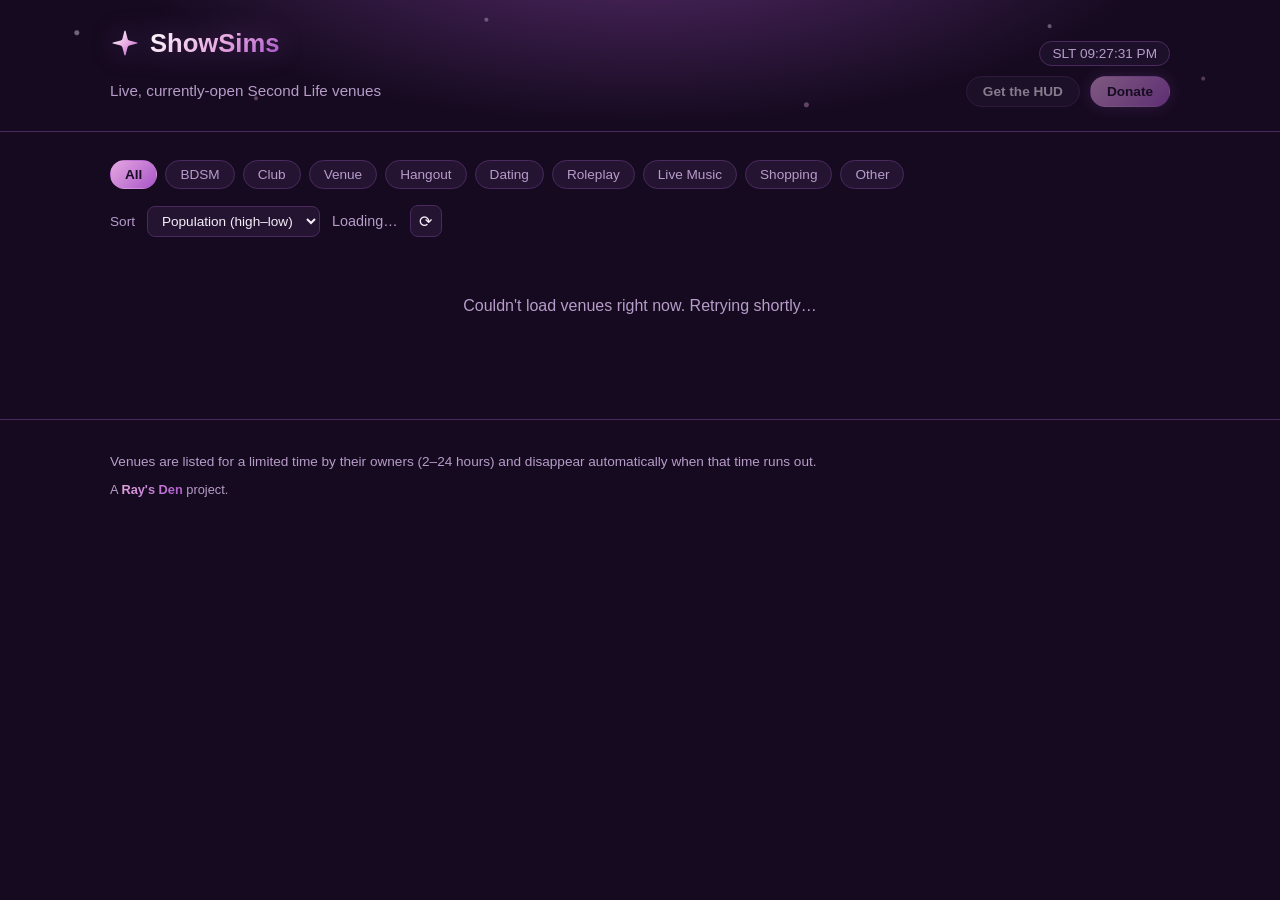
==== docs/index.html @ 4f3427a0 "add adming dashboard" ====
<!doctype html>
<html lang="en">
<head>
  <meta charset="utf-8">
  <meta name="viewport" content="width=device-width, initial-scale=1">
  <title>ShowSims — Live Second Life Venues</title>
  <link rel="icon" type="image/svg+xml" href="assets/favicon.svg">
  <link rel="stylesheet" href="styles.css">
</head>
<body>
  <header class="site-header">
    <div class="wrap header-inner">
      <div class="header-top">
        <a class="brand" href="./">
          <img src="assets/logo.svg" alt="" class="brand-mark">
          <span>ShowSims</span>
        </a>
        <span class="slt-clock" id="slt-clock" title="Second Life Time (Pacific)"></span>
      </div>
      <div class="header-bottom">
        <p class="tagline">Live, currently-open Second Life venues</p>
        <div class="header-actions">
          <a id="hud-btn" class="header-btn" target="_blank" rel="noopener">Get the HUD</a>
          <a id="donate-btn" class="header-btn header-btn-accent" target="_blank" rel="noopener">Donate</a>
        </div>
      </div>
    </div>
  </header>

  <main class="wrap">
    <div class="toolbar">
      <div class="filters" id="theme-filters" role="group" aria-label="Filter by theme">
        <button class="filter-chip is-active" data-theme="all" type="button">All</button>
        <!-- theme chips are injected by app.js from THEMES, kept in sync with
             lsl/shared_reference/themes.md -->
      </div>
      <div class="toolbar-meta">
        <label class="sort-label" for="sort-select">Sort</label>
        <select id="sort-select" class="sort-select">
          <option value="population_desc">Population (high–low)</option>
          <option value="population_asc">Population (low–high)</option>
          <option value="name_asc">Name (A–Z)</option>
          <option value="theme_asc">Theme (A–Z)</option>
        </select>
        <span id="venue-count">Loading…</span>
        <button id="refresh-btn" class="refresh-btn" type="button" title="Refresh now">⟳</button>
      </div>
    </div>

    <p id="status-message" class="status-message" hidden></p>

    <section id="venue-grid" class="venue-grid" aria-live="polite"></section>

    <nav class="pagination" id="pagination" aria-label="Pagination" hidden>
      <button id="page-prev" class="page-btn" type="button">← Prev</button>
      <span id="page-indicator" class="page-indicator"></span>
      <button id="page-next" class="page-btn" type="button">Next →</button>
    </nav>
  </main>

  <footer class="site-footer">
    <div class="wrap">
      <p>Venues are listed for a limited time by their owners (2–24 hours) and disappear
        automatically when that time runs out.</p>
      <p class="footer-credit">A <span class="brand-name">Ray's Den</span> project.</p>
    </div>
  </footer>

  <template id="venue-card-template">
    <article class="venue-card">
      <div class="venue-photo-wrap">
        <img class="venue-photo" alt="" loading="lazy" hidden>
      </div>
      <div class="venue-card-top">
        <h2 class="venue-name"></h2>
        <span class="theme-badge"></span>
      </div>
      <div class="venue-card-bottom">
        <span class="population" title="Current population">
          <span class="population-dot" aria-hidden="true"></span>
          <span class="population-count"></span>
        </span>
        <span class="region-name"></span>
      </div>
      <div class="venue-card-actions">
        <a class="teleport-link" target="_blank" rel="noopener">Open SLURL ↗</a>
        <button class="report-link" type="button">Report</button>
      </div>
    </article>
  </template>

  <dialog id="report-dialog" class="report-dialog">
    <form id="report-form" method="dialog" class="admin-form">
      <h2>Report <span id="report-venue-name"></span></h2>
      <div id="report-fields">
        <label>Reason
          <select id="report-reason" required>
            <option value="Misleading theme/info">Misleading theme/info</option>
            <option value="Inactive/Not actually open">Inactive/Not actually open</option>
            <option value="Inappropriate content">Inappropriate content</option>
            <option value="Spam/Fake listing">Spam/Fake listing</option>
            <option value="Other">Other</option>
          </select>
        </label>
        <label>Details <span class="admin-optional">(optional)</span>
          <textarea id="report-details" maxlength="500" rows="3"></textarea>
        </label>
        <label>Your name <span class="admin-optional">(optional)</span>
          <input type="text" id="report-reporter-name" maxlength="64">
        </label>
      </div>
      <p id="report-error" class="admin-error" hidden></p>
      <p id="report-success" class="admin-hint" hidden>Thanks — this report has been sent to the admins.</p>
      <div id="report-actions" class="report-dialog-actions">
        <button type="button" id="report-cancel-btn" class="btn">Cancel</button>
        <button type="submit" id="report-submit-btn" class="btn btn-accent">Submit Report</button>
      </div>
    </form>
  </dialog>

  <script src="config.js"></script>
  <script src="app.js"></script>
</body>
</html>
---- docs/styles.css ----
/* Palette sampled from the Ray's Den store branding
   (Store Images/rays_den_store_banner.png, StoreFront.png) — deep purple/near-black
   base, magenta-purple accent, pink-white gradient for the wordmark. */
:root {
  --bg: #150a1f;
  --bg-elevated: #241432;
  --bg-elevated-2: #2e1a40;
  --border: #4a2a5e;
  --text: #f5edf8;
  --text-muted: #b79cc9;
  --accent: #a855c9;
  --accent-pink: #e6a8e0;
  --on-accent: #1a0d24;
  --good: #3ddc97;

  --theme-bdsm: #d64545;
  --theme-club: #d946c9;
  --theme-venue: #7c6cf0;
  --theme-hangout: #35d488;
  --theme-dating: #f472b6;
  --theme-roleplay: #f59e0b;
  --theme-livemusic: #22c1c3;
  --theme-shopping: #eab308;
  --theme-other: #a996b8;
}

* { box-sizing: border-box; }

body {
  margin: 0;
  background: var(--bg);
  color: var(--text);
  font-family: -apple-system, BlinkMacSystemFont, "Segoe UI", Roboto, Helvetica, Arial, sans-serif;
}

.wrap {
  max-width: 1100px;
  margin: 0 auto;
  padding: 0 20px;
}

.site-header {
  position: relative;
  overflow: hidden;
  background:
    radial-gradient(circle at 6% 25%, rgba(245,237,248,0.4) 0 2px, transparent 3px),
    radial-gradient(circle at 20% 75%, rgba(230,168,224,0.35) 0 1.5px, transparent 2.5px),
    radial-gradient(circle at 38% 15%, rgba(245,237,248,0.3) 0 1.5px, transparent 2.5px),
    radial-gradient(circle at 63% 80%, rgba(230,168,224,0.35) 0 2px, transparent 3px),
    radial-gradient(circle at 82% 20%, rgba(245,237,248,0.35) 0 1.5px, transparent 2.5px),
    radial-gradient(circle at 94% 60%, rgba(230,168,224,0.3) 0 1.5px, transparent 2.5px),
    radial-gradient(ellipse 760px 280px at 50% -55%, rgba(168,85,201,0.45), transparent 70%),
    var(--bg);
  border-bottom: 1px solid var(--border);
  padding: 28px 0 24px;
}

.header-inner {
  position: relative;
  z-index: 1;
  display: flex;
  flex-direction: column;
  gap: 10px;
}

.header-top,
.header-bottom {
  display: flex;
  align-items: baseline;
  justify-content: space-between;
  gap: 16px;
  flex-wrap: wrap;
}

.brand {
  display: flex;
  align-items: center;
  gap: 10px;
  font-size: 1.6rem;
  font-weight: 800;
  text-decoration: none;
  filter: drop-shadow(0 0 14px rgba(168,85,201,0.45));
}

.brand span {
  background: linear-gradient(135deg, #fdfcfd, var(--accent-pink) 55%, var(--accent));
  -webkit-background-clip: text;
  background-clip: text;
  color: transparent;
}

.brand-mark { width: 30px; height: 30px; }

.slt-clock {
  font-variant-numeric: tabular-nums;
  font-size: 0.85rem;
  color: var(--text-muted);
  border: 1px solid var(--border);
  border-radius: 999px;
  padding: 4px 12px;
  background: rgba(36, 20, 50, 0.6);
}

.tagline {
  margin: 0;
  color: var(--text-muted);
  font-size: 0.95rem;
}

.header-actions {
  display: flex;
  gap: 10px;
}

.header-btn {
  display: inline-flex;
  align-items: center;
  border: 1px solid var(--border);
  border-radius: 999px;
  padding: 7px 16px;
  font-size: 0.85rem;
  font-weight: 600;
  color: var(--text);
  text-decoration: none;
  background: var(--bg-elevated);
}

.header-btn:hover { border-color: var(--accent); color: var(--accent-pink); }

.header-btn-accent {
  background: linear-gradient(135deg, var(--accent-pink), var(--accent));
  border-color: transparent;
  color: var(--on-accent);
  box-shadow: 0 0 16px rgba(168,85,201,0.4);
}

.header-btn-accent:hover { color: var(--on-accent); opacity: 0.9; }

.header-btn.is-disabled {
  opacity: 0.5;
  cursor: default;
  pointer-events: none;
}

.toolbar {
  display: flex;
  justify-content: space-between;
  align-items: center;
  gap: 16px;
  flex-wrap: wrap;
  margin: 28px 0 20px;
}

.filters {
  display: flex;
  flex-wrap: wrap;
  gap: 8px;
}

.filter-chip {
  background: var(--bg-elevated);
  border: 1px solid var(--border);
  color: var(--text-muted);
  border-radius: 999px;
  padding: 6px 14px;
  font-size: 0.85rem;
  cursor: pointer;
}

.filter-chip:hover { color: var(--text); }

.filter-chip.is-active {
  background: linear-gradient(135deg, var(--accent-pink), var(--accent));
  border-color: transparent;
  color: var(--on-accent);
  font-weight: 600;
}

.toolbar-meta {
  display: flex;
  align-items: center;
  gap: 12px;
  color: var(--text-muted);
  font-size: 0.9rem;
}

.refresh-btn {
  background: var(--bg-elevated);
  border: 1px solid var(--border);
  color: var(--text);
  border-radius: 8px;
  width: 32px;
  height: 32px;
  font-size: 1rem;
  cursor: pointer;
}

.refresh-btn:hover { border-color: var(--accent); color: var(--accent-pink); }

.sort-label {
  font-size: 0.85rem;
}

.sort-select {
  background: var(--bg-elevated);
  border: 1px solid var(--border);
  color: var(--text);
  border-radius: 8px;
  padding: 6px 10px;
  font-size: 0.85rem;
  cursor: pointer;
}

/* :not([hidden]) — an author rule setting `display` beats the browser's
   default [hidden] { display: none } rule regardless of selector specificity
   (origin precedence is checked before specificity), so this must be scoped
   or the hidden attribute toggling in app.js/admin.js silently does nothing. */
.pagination:not([hidden]) {
  display: flex;
  align-items: center;
  justify-content: center;
  gap: 16px;
  padding: 8px 0 40px;
}

.page-btn {
  background: var(--bg-elevated);
  border: 1px solid var(--border);
  color: var(--text);
  border-radius: 8px;
  padding: 8px 16px;
  font-size: 0.85rem;
  font-weight: 600;
  cursor: pointer;
}

.page-btn:hover:not(:disabled) { border-color: var(--accent); color: var(--accent-pink); }

.page-btn:disabled {
  opacity: 0.4;
  cursor: default;
}

.page-indicator {
  color: var(--text-muted);
  font-size: 0.85rem;
}

.status-message {
  color: var(--text-muted);
  padding: 40px 0;
  text-align: center;
}

.venue-grid {
  display: grid;
  grid-template-columns: repeat(auto-fill, minmax(260px, 1fr));
  gap: 16px;
  padding-bottom: 48px;
}

.venue-card {
  background: var(--bg-elevated);
  border: 1px solid var(--border);
  border-radius: 14px;
  overflow: hidden;
  display: flex;
  flex-direction: column;
  gap: 12px;
  text-decoration: none;
  transition: border-color 0.15s ease, transform 0.15s ease, box-shadow 0.15s ease;
}

.venue-card:hover {
  border-color: var(--accent);
  transform: translateY(-2px);
  box-shadow: 0 10px 28px rgba(168, 85, 201, 0.25);
}

.venue-photo-wrap {
  position: relative;
  aspect-ratio: 16 / 9;
  background: linear-gradient(135deg, var(--theme-other), var(--bg-elevated));
}

.venue-photo-wrap[data-theme="BDSM"] { background: linear-gradient(135deg, var(--theme-bdsm), var(--bg-elevated)); }
.venue-photo-wrap[data-theme="Club"] { background: linear-gradient(135deg, var(--theme-club), var(--bg-elevated)); }
.venue-photo-wrap[data-theme="Venue"] { background: linear-gradient(135deg, var(--theme-venue), var(--bg-elevated)); }
.venue-photo-wrap[data-theme="Hangout"] { background: linear-gradient(135deg, var(--theme-hangout), var(--bg-elevated)); }
.venue-photo-wrap[data-theme="Dating"] { background: linear-gradient(135deg, var(--theme-dating), var(--bg-elevated)); }
.venue-photo-wrap[data-theme="Roleplay"] { background: linear-gradient(135deg, var(--theme-roleplay), var(--bg-elevated)); }
.venue-photo-wrap[data-theme="Live Music"] { background: linear-gradient(135deg, var(--theme-livemusic), var(--bg-elevated)); }
.venue-photo-wrap[data-theme="Shopping"] { background: linear-gradient(135deg, var(--theme-shopping), var(--bg-elevated)); }

.venue-photo {
  position: absolute;
  inset: 0;
  width: 100%;
  height: 100%;
  object-fit: cover;
}

.venue-card-top {
  display: flex;
  justify-content: space-between;
  align-items: flex-start;
  gap: 8px;
  padding: 0 16px;
}

.venue-name {
  margin: 0;
  font-size: 1.05rem;
  font-weight: 600;
  line-height: 1.3;
}

.theme-badge {
  flex-shrink: 0;
  font-size: 0.72rem;
  font-weight: 700;
  text-transform: uppercase;
  letter-spacing: 0.02em;
  padding: 4px 9px;
  border-radius: 999px;
  color: var(--on-accent);
  background: var(--theme-other);
}

.theme-badge[data-theme="BDSM"] { background: var(--theme-bdsm); color: #fff; }
.theme-badge[data-theme="Club"] { background: var(--theme-club); color: #fff; }
.theme-badge[data-theme="Venue"] { background: var(--theme-venue); color: #fff; }
.theme-badge[data-theme="Hangout"] { background: var(--theme-hangout); }
.theme-badge[data-theme="Dating"] { background: var(--theme-dating); }
.theme-badge[data-theme="Roleplay"] { background: var(--theme-roleplay); }
.theme-badge[data-theme="Live Music"] { background: var(--theme-livemusic); }
.theme-badge[data-theme="Shopping"] { background: var(--theme-shopping); }
.theme-badge[data-theme="Other"] { background: var(--theme-other); }

.venue-card-bottom {
  display: flex;
  justify-content: space-between;
  align-items: center;
  font-size: 0.85rem;
  color: var(--text-muted);
  padding: 0 16px;
}

.population {
  display: flex;
  align-items: center;
  gap: 6px;
  color: var(--text);
  font-weight: 600;
}

.population-dot {
  width: 8px;
  height: 8px;
  border-radius: 50%;
  background: var(--good);
  display: inline-block;
}

.venue-card-actions {
  display: flex;
  justify-content: space-between;
  align-items: center;
  padding: 0 16px 16px;
}

.teleport-link {
  color: var(--accent-pink);
  text-decoration: none;
  font-size: 0.85rem;
  font-weight: 600;
}

.teleport-link:hover { text-decoration: underline; }

.report-link {
  background: none;
  border: none;
  color: var(--text-muted);
  font-size: 0.78rem;
  cursor: pointer;
  padding: 0;
}

.report-link:hover { color: var(--theme-bdsm); text-decoration: underline; }

.site-footer {
  border-top: 1px solid var(--border);
  padding: 20px 0 40px;
  color: var(--text-muted);
  font-size: 0.85rem;
}

.footer-credit {
  margin: 6px 0 0;
  font-size: 0.8rem;
}

.footer-credit .brand-name {
  background: linear-gradient(135deg, var(--accent-pink), var(--accent));
  -webkit-background-clip: text;
  background-clip: text;
  color: transparent;
  font-weight: 700;
}

/* ---- Shared form/button primitives (used by the report dialog here and by
   admin.css on the admin board) ---------------------------------------- */

.admin-hint {
  color: var(--text-muted);
  font-size: 0.85rem;
  margin: 4px 0 12px;
}

.admin-optional {
  color: var(--text-muted);
  font-weight: 400;
}

.admin-error {
  color: var(--theme-bdsm);
  font-size: 0.85rem;
  margin-top: 8px;
}

.admin-form {
  display: flex;
  flex-direction: column;
  gap: 12px;
}

.admin-form label {
  display: flex;
  flex-direction: column;
  gap: 4px;
  font-size: 0.85rem;
  color: var(--text-muted);
}

.admin-form input,
.admin-form select,
.admin-form textarea {
  background: var(--bg);
  border: 1px solid var(--border);
  border-radius: 8px;
  padding: 8px 10px;
  color: var(--text);
  font-size: 0.9rem;
  font-family: inherit;
  resize: vertical;
}

.btn {
  border-radius: 999px;
  padding: 9px 18px;
  font-size: 0.85rem;
  font-weight: 600;
  cursor: pointer;
  background: var(--bg-elevated-2);
  color: var(--text);
  border: 1px solid var(--border);
}

.btn:hover { border-color: var(--accent); color: var(--accent-pink); }

.btn-accent {
  background: linear-gradient(135deg, var(--accent-pink), var(--accent));
  color: var(--on-accent);
  border-color: transparent;
}

.btn-accent:hover { color: var(--on-accent); opacity: 0.9; }

.btn-small {
  padding: 5px 12px;
  font-size: 0.78rem;
  margin: 2px 4px 2px 0;
}

/* ---- Report dialog ----------------------------------------------------- */

.report-dialog {
  background: var(--bg-elevated);
  color: var(--text);
  border: 1px solid var(--border);
  border-radius: 14px;
  padding: 24px;
  max-width: 420px;
  width: calc(100% - 40px);
}

.report-dialog::backdrop {
  background: rgba(10, 4, 16, 0.7);
}

.report-dialog h2 {
  margin: 0 0 4px;
  font-size: 1.1rem;
}

/* :not([hidden]) on both — app.js toggles #report-fields/#report-actions via
   the hidden attribute after a successful submit; an unscoped display rule
   here would silently defeat that (see the .pagination comment above for why). */
#report-fields:not([hidden]) {
  display: flex;
  flex-direction: column;
  gap: 12px;
}

.report-dialog-actions:not([hidden]) {
  display: flex;
  justify-content: flex-end;
  gap: 10px;
  margin-top: 4px;
}
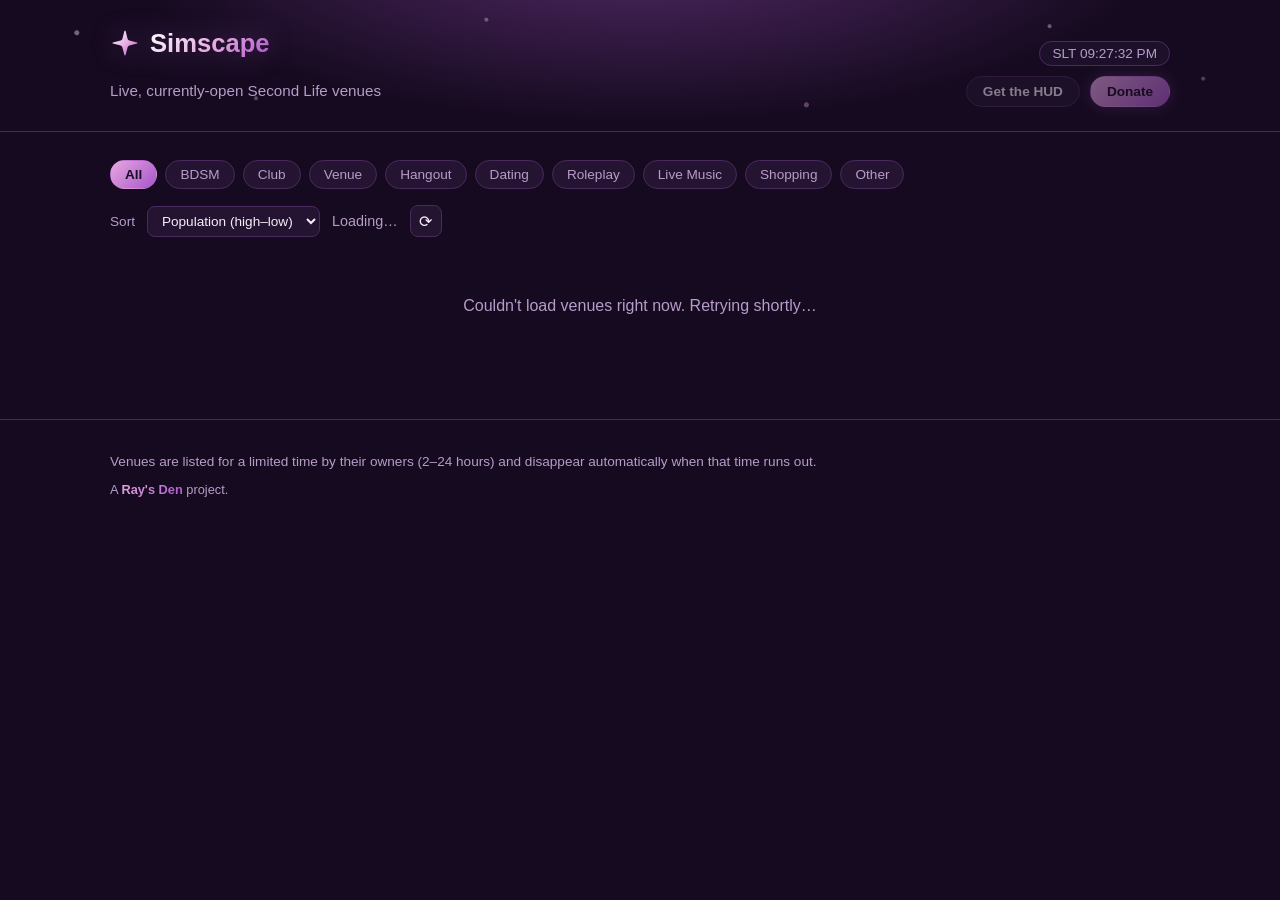
==== commit b0547db4: "rename project" ====
--- a/docs/index.html
+++ b/docs/index.html
@@ -3,7 +3,7 @@
 <head>
   <meta charset="utf-8">
   <meta name="viewport" content="width=device-width, initial-scale=1">
-  <title>ShowSims — Live Second Life Venues</title>
+  <title>Simscape — Live Second Life Venues</title>
   <link rel="icon" type="image/svg+xml" href="assets/favicon.svg">
   <link rel="stylesheet" href="styles.css">
 </head>
@@ -13,7 +13,7 @@
       <div class="header-top">
         <a class="brand" href="./">
           <img src="assets/logo.svg" alt="" class="brand-mark">
-          <span>ShowSims</span>
+          <span>Simscape</span>
         </a>
         <span class="slt-clock" id="slt-clock" title="Second Life Time (Pacific)"></span>
       </div>
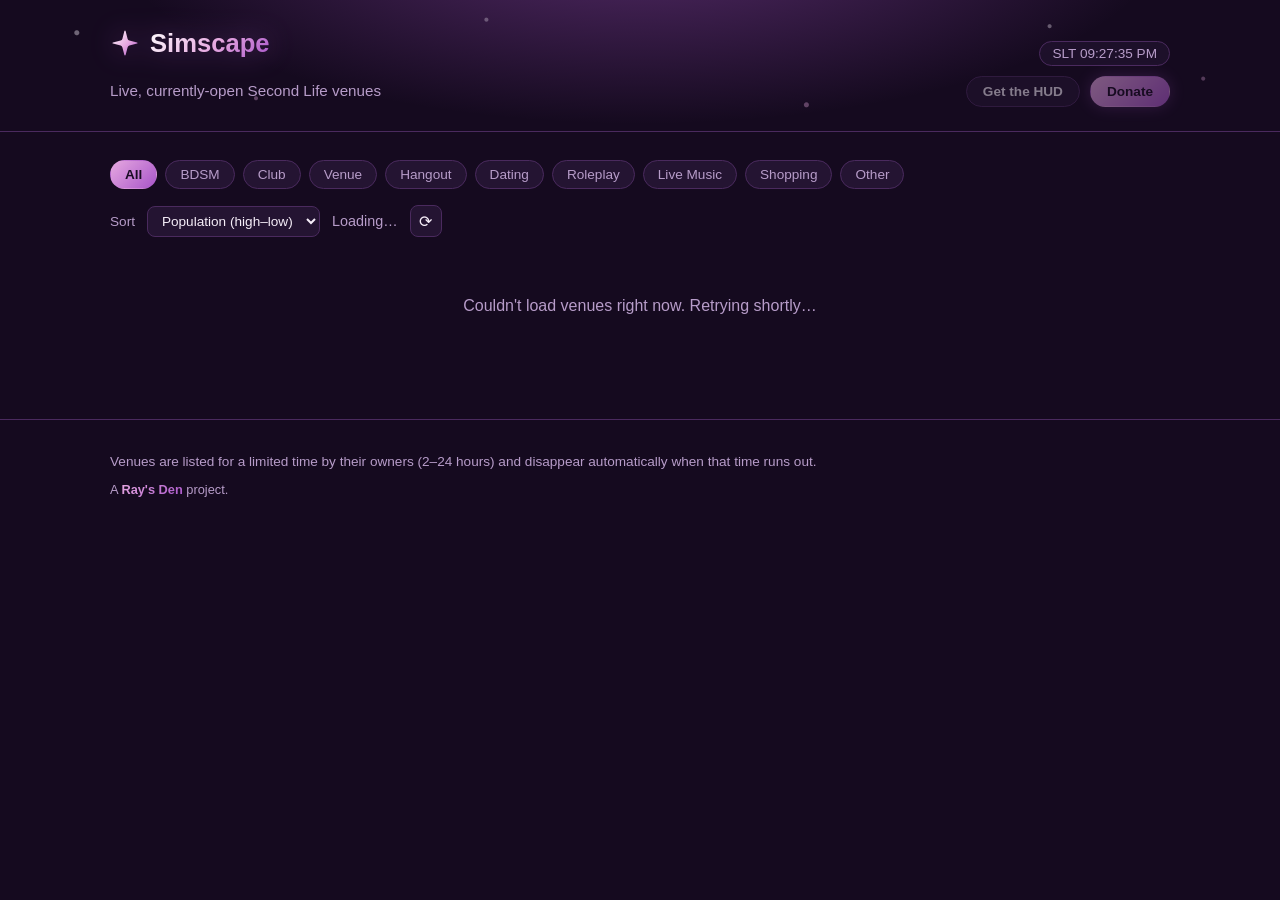
==== commit 0b6c8ac2: "update multi badge" ====
--- a/docs/index.html
+++ b/docs/index.html
@@ -73,7 +73,7 @@
       </div>
       <div class="venue-card-top">
         <h2 class="venue-name"></h2>
-        <span class="theme-badge"></span>
+        <div class="theme-badges"></div>
       </div>
       <div class="venue-card-bottom">
         <span class="population" title="Current population">
--- a/docs/styles.css
+++ b/docs/styles.css
@@ -15,13 +15,14 @@
 
   --theme-bdsm: #d64545;
   --theme-club: #d946c9;
-  --theme-venue: #7c6cf0;
   --theme-hangout: #35d488;
   --theme-dating: #f472b6;
   --theme-roleplay: #f59e0b;
-  --theme-livemusic: #22c1c3;
-  --theme-shopping: #eab308;
-  --theme-other: #a996b8;
+  --theme-dj: #6366f1;
+  --theme-games: #84cc16;
+  --theme-adult: #991b1b;
+  --theme-fetish: #581c87;
+  --theme-fallback: #a996b8;
 }
 
 * { box-sizing: border-box; }
@@ -280,17 +281,18 @@
 .venue-photo-wrap {
   position: relative;
   aspect-ratio: 16 / 9;
-  background: linear-gradient(135deg, var(--theme-other), var(--bg-elevated));
+  background: linear-gradient(135deg, var(--theme-fallback), var(--bg-elevated));
 }
 
 .venue-photo-wrap[data-theme="BDSM"] { background: linear-gradient(135deg, var(--theme-bdsm), var(--bg-elevated)); }
 .venue-photo-wrap[data-theme="Club"] { background: linear-gradient(135deg, var(--theme-club), var(--bg-elevated)); }
-.venue-photo-wrap[data-theme="Venue"] { background: linear-gradient(135deg, var(--theme-venue), var(--bg-elevated)); }
 .venue-photo-wrap[data-theme="Hangout"] { background: linear-gradient(135deg, var(--theme-hangout), var(--bg-elevated)); }
 .venue-photo-wrap[data-theme="Dating"] { background: linear-gradient(135deg, var(--theme-dating), var(--bg-elevated)); }
 .venue-photo-wrap[data-theme="Roleplay"] { background: linear-gradient(135deg, var(--theme-roleplay), var(--bg-elevated)); }
-.venue-photo-wrap[data-theme="Live Music"] { background: linear-gradient(135deg, var(--theme-livemusic), var(--bg-elevated)); }
-.venue-photo-wrap[data-theme="Shopping"] { background: linear-gradient(135deg, var(--theme-shopping), var(--bg-elevated)); }
+.venue-photo-wrap[data-theme="DJ"] { background: linear-gradient(135deg, var(--theme-dj), var(--bg-elevated)); }
+.venue-photo-wrap[data-theme="Games"] { background: linear-gradient(135deg, var(--theme-games), var(--bg-elevated)); }
+.venue-photo-wrap[data-theme="Adult"] { background: linear-gradient(135deg, var(--theme-adult), var(--bg-elevated)); }
+.venue-photo-wrap[data-theme="Fetish"] { background: linear-gradient(135deg, var(--theme-fetish), var(--bg-elevated)); }
 
 .venue-photo {
   position: absolute;
@@ -315,8 +317,15 @@
   line-height: 1.3;
 }
 
+.theme-badges {
+  flex-shrink: 0;
+  display: flex;
+  flex-wrap: wrap;
+  justify-content: flex-end;
+  gap: 4px;
+}
+
 .theme-badge {
-  flex-shrink: 0;
   font-size: 0.72rem;
   font-weight: 700;
   text-transform: uppercase;
@@ -324,18 +333,18 @@
   padding: 4px 9px;
   border-radius: 999px;
   color: var(--on-accent);
-  background: var(--theme-other);
+  background: var(--theme-fallback);
 }
 
 .theme-badge[data-theme="BDSM"] { background: var(--theme-bdsm); color: #fff; }
 .theme-badge[data-theme="Club"] { background: var(--theme-club); color: #fff; }
-.theme-badge[data-theme="Venue"] { background: var(--theme-venue); color: #fff; }
 .theme-badge[data-theme="Hangout"] { background: var(--theme-hangout); }
 .theme-badge[data-theme="Dating"] { background: var(--theme-dating); }
 .theme-badge[data-theme="Roleplay"] { background: var(--theme-roleplay); }
-.theme-badge[data-theme="Live Music"] { background: var(--theme-livemusic); }
-.theme-badge[data-theme="Shopping"] { background: var(--theme-shopping); }
-.theme-badge[data-theme="Other"] { background: var(--theme-other); }
+.theme-badge[data-theme="DJ"] { background: var(--theme-dj); color: #fff; }
+.theme-badge[data-theme="Games"] { background: var(--theme-games); }
+.theme-badge[data-theme="Adult"] { background: var(--theme-adult); color: #fff; }
+.theme-badge[data-theme="Fetish"] { background: var(--theme-fetish); color: #fff; }
 
 .venue-card-bottom {
   display: flex;
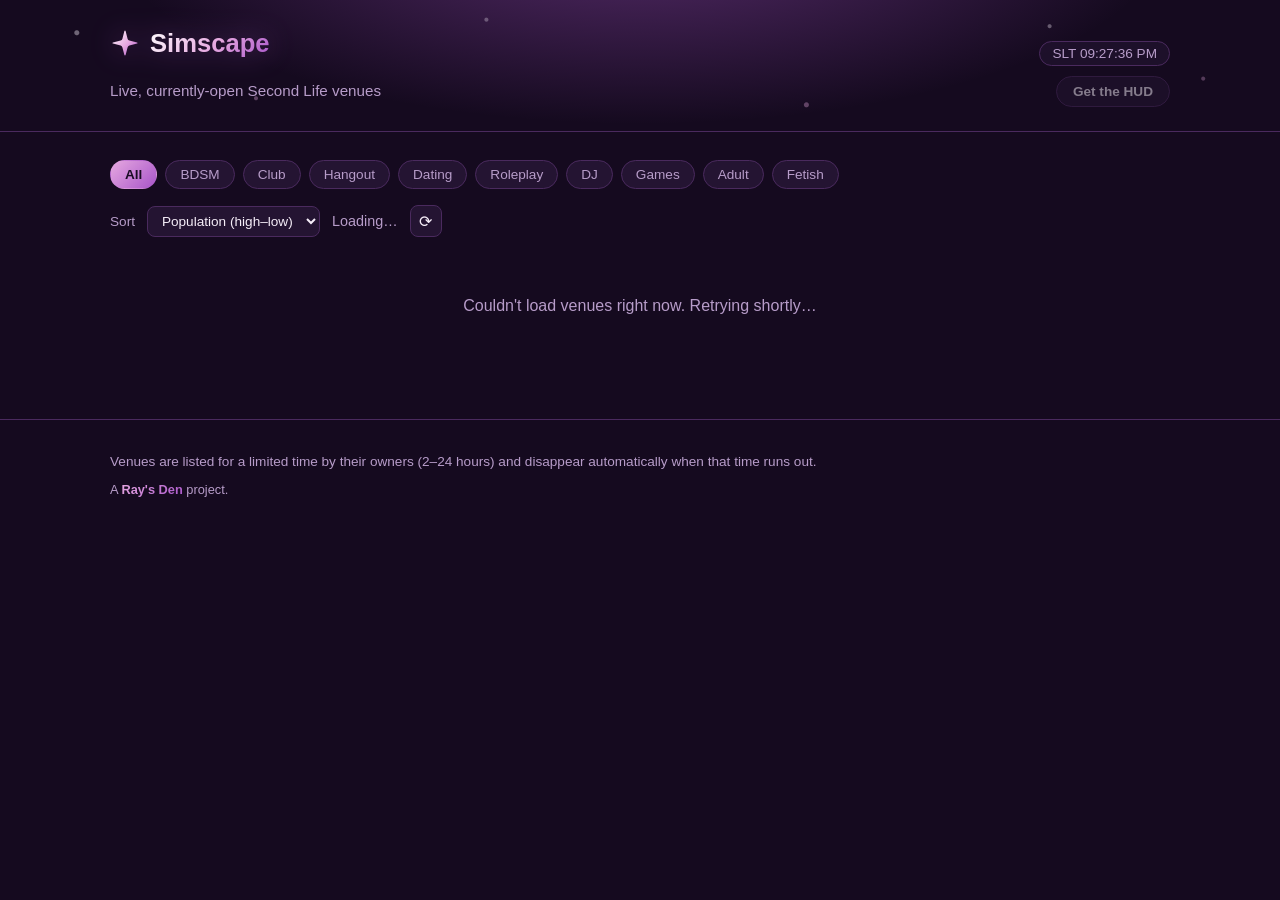
==== commit 068e3659: "update donate" ====
--- a/docs/index.html
+++ b/docs/index.html
@@ -21,7 +21,6 @@
         <p class="tagline">Live, currently-open Second Life venues</p>
         <div class="header-actions">
           <a id="hud-btn" class="header-btn" target="_blank" rel="noopener">Get the HUD</a>
-          <a id="donate-btn" class="header-btn header-btn-accent" target="_blank" rel="noopener">Donate</a>
         </div>
       </div>
     </div>
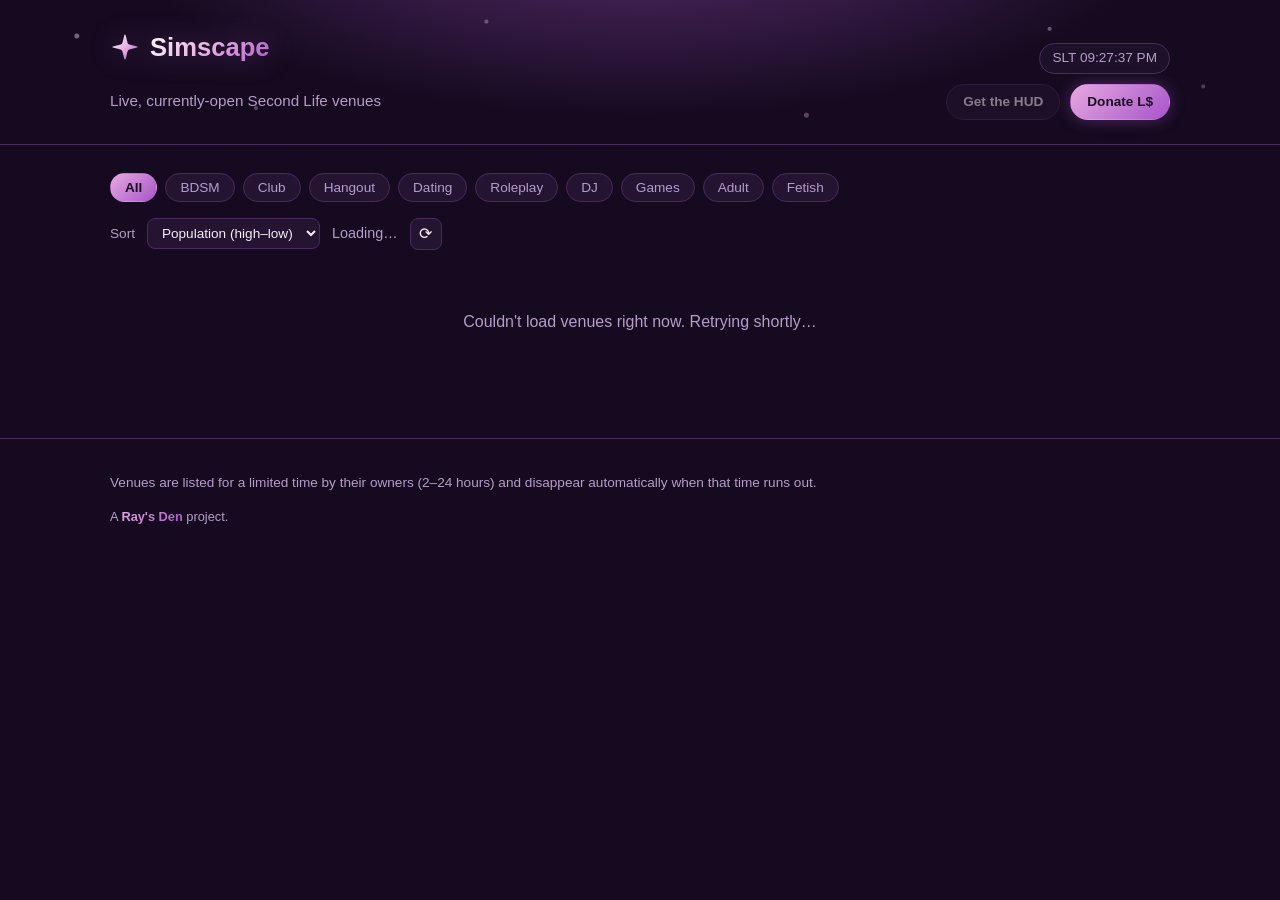
==== commit 31117212: "update site design" ====
--- a/docs/index.html
+++ b/docs/index.html
@@ -21,6 +21,8 @@
         <p class="tagline">Live, currently-open Second Life venues</p>
         <div class="header-actions">
           <a id="hud-btn" class="header-btn" target="_blank" rel="noopener">Get the HUD</a>
+          <a class="header-btn header-btn-accent" target="_blank" rel="noopener"
+             href="https://my.secondlife.com/raypetal#about_tab">Donate L$</a>
         </div>
       </div>
     </div>
@@ -69,6 +71,7 @@
     <article class="venue-card">
       <div class="venue-photo-wrap">
         <img class="venue-photo" alt="" loading="lazy" hidden>
+        <span class="maturity-badge"></span>
       </div>
       <div class="venue-card-top">
         <h2 class="venue-name"></h2>
@@ -83,7 +86,15 @@
       </div>
       <div class="venue-card-actions">
         <a class="teleport-link" target="_blank" rel="noopener">Open SLURL ↗</a>
-        <button class="report-link" type="button">Report</button>
+        <button class="report-link" type="button">
+          <svg class="report-icon" width="12" height="12" viewBox="0 0 24 24" fill="none"
+               stroke="currentColor" stroke-width="2.5" stroke-linecap="round" stroke-linejoin="round" aria-hidden="true">
+            <circle cx="12" cy="12" r="10"></circle>
+            <line x1="12" y1="8" x2="12" y2="12"></line>
+            <line x1="12" y1="16" x2="12.01" y2="16"></line>
+          </svg>
+          Report
+        </button>
       </div>
     </article>
   </template>
@@ -117,6 +128,28 @@
     </form>
   </dialog>
 
+  <dialog id="venue-detail-dialog" class="venue-detail-dialog">
+    <button type="button" id="vd-close-btn" class="venue-detail-close" aria-label="Close">✕</button>
+    <div class="venue-detail-photo-wrap" id="vd-photo-wrap">
+      <img class="venue-detail-photo" id="vd-photo" alt="" hidden>
+      <span class="maturity-badge" id="vd-maturity-badge"></span>
+    </div>
+    <div class="venue-detail-body">
+      <div class="venue-detail-top">
+        <h2 id="vd-name"></h2>
+        <div class="theme-badges" id="vd-themes"></div>
+      </div>
+      <dl class="venue-detail-list">
+        <div class="venue-detail-row"><dt>Population</dt><dd id="vd-population"></dd></div>
+        <div class="venue-detail-row"><dt>Region</dt><dd id="vd-region"></dd></div>
+        <div class="venue-detail-row"><dt>Maturity</dt><dd id="vd-maturity"></dd></div>
+        <div class="venue-detail-row"><dt>Published</dt><dd id="vd-published"></dd></div>
+        <div class="venue-detail-row"><dt>Closes</dt><dd id="vd-expires"></dd></div>
+      </dl>
+      <a id="vd-teleport-link" class="btn btn-accent venue-detail-teleport" target="_blank" rel="noopener">Open SLURL ↗</a>
+    </div>
+  </dialog>
+
   <script src="config.js"></script>
   <script src="app.js"></script>
 </body>
--- a/docs/styles.css
+++ b/docs/styles.css
@@ -12,6 +12,9 @@
   --accent-pink: #e6a8e0;
   --on-accent: #1a0d24;
   --good: #3ddc97;
+  /* Own token, not the BDSM theme color reused by coincidence — error/report
+     styling shouldn't shift if that theme's color is ever retuned, or vice versa. */
+  --danger: #ef4444;
 
   --theme-bdsm: #d64545;
   --theme-club: #d946c9;
@@ -23,6 +26,10 @@
   --theme-adult: #991b1b;
   --theme-fetish: #581c87;
   --theme-fallback: #a996b8;
+
+  --maturity-general: #3ddc97;
+  --maturity-moderate: #f59e0b;
+  --maturity-adult: #d64545;
 }
 
 * { box-sizing: border-box; }
@@ -32,6 +39,22 @@
   background: var(--bg);
   color: var(--text);
   font-family: -apple-system, BlinkMacSystemFont, "Segoe UI", Roboto, Helvetica, Arial, sans-serif;
+  line-height: 1.5;
+  -webkit-font-smoothing: antialiased;
+  -moz-osx-font-smoothing: grayscale;
+}
+
+/* One consistent, on-brand focus ring for every interactive element, replacing
+   the browser's default (usually a blue outline that clashes with this palette
+   and is easy to miss against a dark background). :focus-visible skips it for
+   mouse clicks and only shows it for keyboard/assistive-tech navigation. */
+a:focus-visible,
+button:focus-visible,
+input:focus-visible,
+select:focus-visible,
+textarea:focus-visible {
+  outline: 2px solid var(--accent-pink);
+  outline-offset: 2px;
 }
 
 .wrap {
@@ -124,6 +147,7 @@
   color: var(--text);
   text-decoration: none;
   background: var(--bg-elevated);
+  transition: border-color 0.15s ease, color 0.15s ease, opacity 0.15s ease;
 }
 
 .header-btn:hover { border-color: var(--accent); color: var(--accent-pink); }
@@ -166,6 +190,7 @@
   padding: 6px 14px;
   font-size: 0.85rem;
   cursor: pointer;
+  transition: color 0.15s ease, background-color 0.15s ease, border-color 0.15s ease;
 }
 
 .filter-chip:hover { color: var(--text); }
@@ -194,7 +219,10 @@
   height: 32px;
   font-size: 1rem;
   cursor: pointer;
-}
+  transition: border-color 0.15s ease, color 0.15s ease, transform 0.15s ease;
+}
+
+.refresh-btn:active { transform: rotate(180deg); }
 
 .refresh-btn:hover { border-color: var(--accent); color: var(--accent-pink); }
 
@@ -210,7 +238,10 @@
   padding: 6px 10px;
   font-size: 0.85rem;
   cursor: pointer;
-}
+  transition: border-color 0.15s ease;
+}
+
+.sort-select:hover { border-color: var(--accent); }
 
 /* :not([hidden]) — an author rule setting `display` beats the browser's
    default [hidden] { display: none } rule regardless of selector specificity
@@ -233,6 +264,7 @@
   font-size: 0.85rem;
   font-weight: 600;
   cursor: pointer;
+  transition: border-color 0.15s ease, color 0.15s ease, opacity 0.15s ease;
 }
 
 .page-btn:hover:not(:disabled) { border-color: var(--accent); color: var(--accent-pink); }
@@ -269,7 +301,9 @@
   flex-direction: column;
   gap: 12px;
   text-decoration: none;
+  box-shadow: 0 4px 14px rgba(10, 4, 16, 0.35);
   transition: border-color 0.15s ease, transform 0.15s ease, box-shadow 0.15s ease;
+  cursor: pointer;
 }
 
 .venue-card:hover {
@@ -302,6 +336,25 @@
   object-fit: cover;
 }
 
+.maturity-badge {
+  position: absolute;
+  top: 10px;
+  left: 10px;
+  z-index: 1;
+  font-size: 0.68rem;
+  font-weight: 700;
+  text-transform: uppercase;
+  letter-spacing: 0.03em;
+  padding: 3px 9px;
+  border-radius: 999px;
+  color: #fff;
+  background: var(--maturity-general);
+  box-shadow: 0 2px 8px rgba(10, 4, 16, 0.5);
+}
+
+.maturity-badge[data-maturity="Moderate"] { background: var(--maturity-moderate); }
+.maturity-badge[data-maturity="Adult"] { background: var(--maturity-adult); }
+
 .venue-card-top {
   display: flex;
   justify-content: space-between;
@@ -315,6 +368,7 @@
   font-size: 1.05rem;
   font-weight: 600;
   line-height: 1.3;
+  overflow-wrap: anywhere; /* long venue names (up to 64 chars) can't push badges off-card */
 }
 
 .theme-badges {
@@ -388,15 +442,23 @@
 .teleport-link:hover { text-decoration: underline; }
 
 .report-link {
+  display: inline-flex;
+  align-items: center;
+  gap: 5px;
   background: none;
-  border: none;
-  color: var(--text-muted);
+  border: 1px solid var(--danger);
+  border-radius: 999px;
+  color: var(--danger);
   font-size: 0.78rem;
+  font-weight: 600;
+  padding: 4px 10px 4px 8px;
   cursor: pointer;
-  padding: 0;
-}
-
-.report-link:hover { color: var(--theme-bdsm); text-decoration: underline; }
+  transition: background-color 0.15s ease, color 0.15s ease;
+}
+
+.report-link:hover { background: var(--danger); color: #fff; }
+
+.report-icon { flex-shrink: 0; }
 
 .site-footer {
   border-top: 1px solid var(--border);
@@ -433,7 +495,7 @@
 }
 
 .admin-error {
-  color: var(--theme-bdsm);
+  color: var(--danger);
   font-size: 0.85rem;
   margin-top: 8px;
 }
@@ -528,3 +590,123 @@
   gap: 10px;
   margin-top: 4px;
 }
+
+/* ---- Venue detail dialog ------------------------------------------------ */
+
+.venue-detail-dialog {
+  background: var(--bg-elevated);
+  color: var(--text);
+  border: 1px solid var(--border);
+  border-radius: 14px;
+  padding: 0;
+  max-width: 480px;
+  width: calc(100% - 40px);
+  overflow: hidden;
+}
+
+.venue-detail-dialog::backdrop {
+  background: rgba(10, 4, 16, 0.7);
+}
+
+.venue-detail-close {
+  position: absolute;
+  top: 12px;
+  right: 12px;
+  z-index: 2;
+  width: 30px;
+  height: 30px;
+  border-radius: 50%;
+  border: none;
+  background: rgba(10, 4, 16, 0.55);
+  color: #fff;
+  font-size: 0.9rem;
+  cursor: pointer;
+  display: flex;
+  align-items: center;
+  justify-content: center;
+  transition: background-color 0.15s ease;
+}
+
+.venue-detail-close:hover { background: rgba(10, 4, 16, 0.8); }
+
+.venue-detail-photo-wrap {
+  position: relative;
+  aspect-ratio: 16 / 9;
+  background: linear-gradient(135deg, var(--theme-fallback), var(--bg-elevated));
+}
+
+.venue-detail-photo-wrap[data-theme="BDSM"] { background: linear-gradient(135deg, var(--theme-bdsm), var(--bg-elevated)); }
+.venue-detail-photo-wrap[data-theme="Club"] { background: linear-gradient(135deg, var(--theme-club), var(--bg-elevated)); }
+.venue-detail-photo-wrap[data-theme="Hangout"] { background: linear-gradient(135deg, var(--theme-hangout), var(--bg-elevated)); }
+.venue-detail-photo-wrap[data-theme="Dating"] { background: linear-gradient(135deg, var(--theme-dating), var(--bg-elevated)); }
+.venue-detail-photo-wrap[data-theme="Roleplay"] { background: linear-gradient(135deg, var(--theme-roleplay), var(--bg-elevated)); }
+.venue-detail-photo-wrap[data-theme="DJ"] { background: linear-gradient(135deg, var(--theme-dj), var(--bg-elevated)); }
+.venue-detail-photo-wrap[data-theme="Games"] { background: linear-gradient(135deg, var(--theme-games), var(--bg-elevated)); }
+.venue-detail-photo-wrap[data-theme="Adult"] { background: linear-gradient(135deg, var(--theme-adult), var(--bg-elevated)); }
+.venue-detail-photo-wrap[data-theme="Fetish"] { background: linear-gradient(135deg, var(--theme-fetish), var(--bg-elevated)); }
+
+.venue-detail-photo {
+  position: absolute;
+  inset: 0;
+  width: 100%;
+  height: 100%;
+  object-fit: cover;
+}
+
+.venue-detail-body {
+  padding: 20px 24px 24px;
+  display: flex;
+  flex-direction: column;
+  gap: 16px;
+}
+
+.venue-detail-top {
+  display: flex;
+  justify-content: space-between;
+  align-items: flex-start;
+  gap: 10px;
+}
+
+.venue-detail-top h2 {
+  margin: 0;
+  font-size: 1.25rem;
+  line-height: 1.3;
+  overflow-wrap: anywhere;
+}
+
+.venue-detail-list {
+  margin: 0;
+  display: flex;
+  flex-direction: column;
+  gap: 8px;
+}
+
+.venue-detail-row {
+  display: flex;
+  justify-content: space-between;
+  gap: 12px;
+  font-size: 0.88rem;
+  padding-bottom: 8px;
+  border-bottom: 1px solid var(--border);
+}
+
+.venue-detail-row:last-child { border-bottom: none; padding-bottom: 0; }
+
+.venue-detail-row dt {
+  color: var(--text-muted);
+}
+
+.venue-detail-row dd {
+  margin: 0;
+  font-weight: 600;
+  text-align: right;
+}
+
+.venue-detail-row dd[data-maturity="General"] { color: var(--maturity-general); }
+.venue-detail-row dd[data-maturity="Moderate"] { color: var(--maturity-moderate); }
+.venue-detail-row dd[data-maturity="Adult"] { color: var(--maturity-adult); }
+
+.venue-detail-teleport {
+  text-align: center;
+  text-decoration: none;
+}
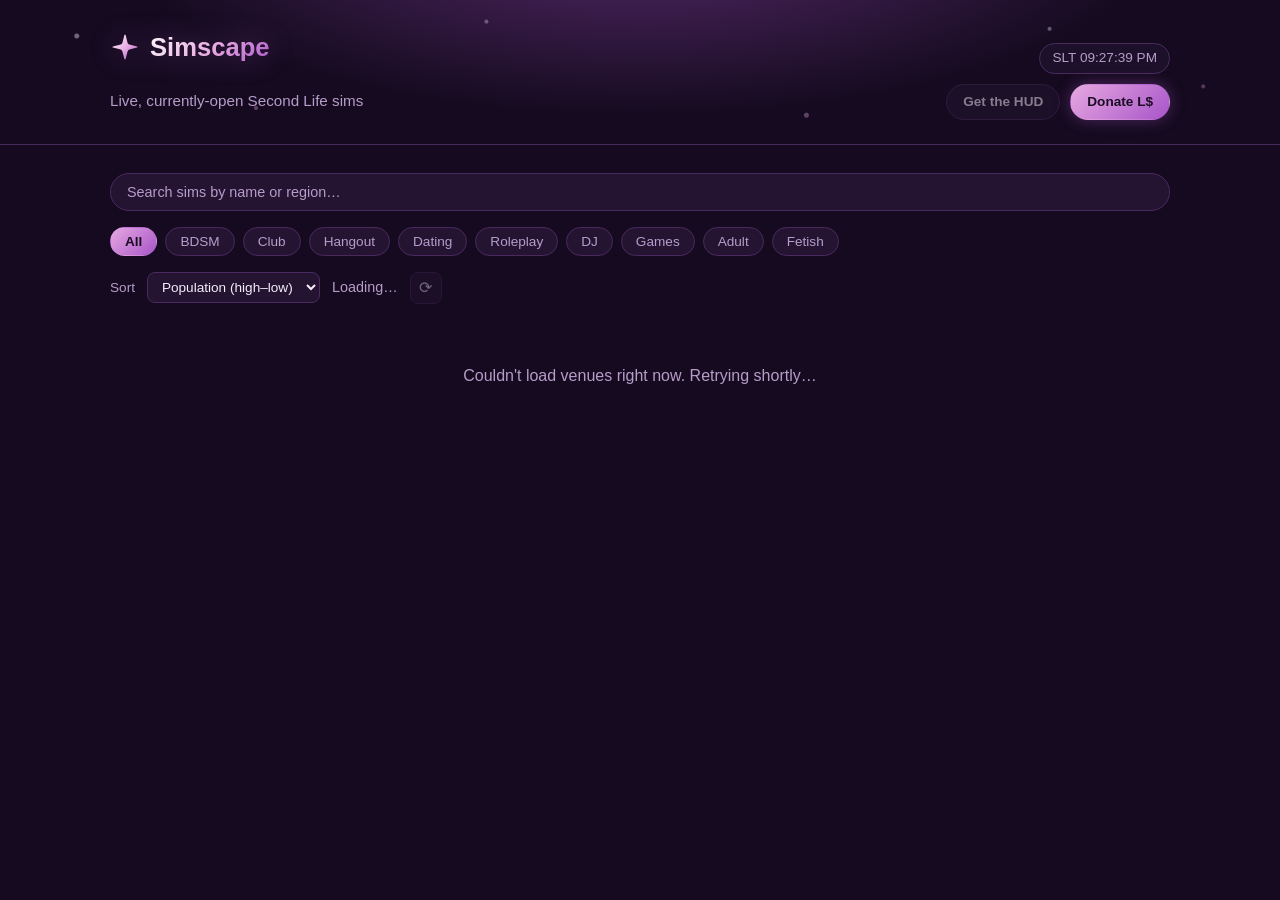
==== commit 985bdbbe: "layout additions" ====
--- a/docs/index.html
+++ b/docs/index.html
@@ -3,7 +3,7 @@
 <head>
   <meta charset="utf-8">
   <meta name="viewport" content="width=device-width, initial-scale=1">
-  <title>Simscape — Live Second Life Venues</title>
+  <title>Simscape — Live Second Life Sims</title>
   <link rel="icon" type="image/svg+xml" href="assets/favicon.svg">
   <link rel="stylesheet" href="styles.css">
 </head>
@@ -18,7 +18,7 @@
         <span class="slt-clock" id="slt-clock" title="Second Life Time (Pacific)"></span>
       </div>
       <div class="header-bottom">
-        <p class="tagline">Live, currently-open Second Life venues</p>
+        <p class="tagline">Live, currently-open Second Life sims</p>
         <div class="header-actions">
           <a id="hud-btn" class="header-btn" target="_blank" rel="noopener">Get the HUD</a>
           <a class="header-btn header-btn-accent" target="_blank" rel="noopener"
@@ -29,6 +29,11 @@
   </header>
 
   <main class="wrap">
+    <div class="search-row">
+      <input type="search" id="search-input" class="search-input"
+             placeholder="Search sims by name or region…" aria-label="Search sims">
+    </div>
+
     <div class="toolbar">
       <div class="filters" id="theme-filters" role="group" aria-label="Filter by theme">
         <button class="filter-chip is-active" data-theme="all" type="button">All</button>
@@ -58,14 +63,6 @@
       <button id="page-next" class="page-btn" type="button">Next →</button>
     </nav>
   </main>
-
-  <footer class="site-footer">
-    <div class="wrap">
-      <p>Venues are listed for a limited time by their owners (2–24 hours) and disappear
-        automatically when that time runs out.</p>
-      <p class="footer-credit">A <span class="brand-name">Ray's Den</span> project.</p>
-    </div>
-  </footer>
 
   <template id="venue-card-template">
     <article class="venue-card">
--- a/docs/styles.css
+++ b/docs/styles.css
@@ -167,13 +167,33 @@
   pointer-events: none;
 }
 
+.search-row {
+  margin: 28px 0 0;
+}
+
+.search-input {
+  width: 100%;
+  background: var(--bg-elevated);
+  border: 1px solid var(--border);
+  border-radius: 999px;
+  padding: 10px 16px;
+  color: var(--text);
+  font-size: 0.9rem;
+  font-family: inherit;
+  transition: border-color 0.15s ease;
+}
+
+.search-input::placeholder { color: var(--text-muted); }
+
+.search-input:hover { border-color: var(--accent); }
+
 .toolbar {
   display: flex;
   justify-content: space-between;
   align-items: center;
   gap: 16px;
   flex-wrap: wrap;
-  margin: 28px 0 20px;
+  margin: 16px 0 20px;
 }
 
 .filters {
@@ -225,6 +245,12 @@
 .refresh-btn:active { transform: rotate(180deg); }
 
 .refresh-btn:hover { border-color: var(--accent); color: var(--accent-pink); }
+
+.refresh-btn:disabled {
+  opacity: 0.4;
+  cursor: default;
+  pointer-events: none;
+}
 
 .sort-label {
   font-size: 0.85rem;
@@ -460,26 +486,6 @@
 
 .report-icon { flex-shrink: 0; }
 
-.site-footer {
-  border-top: 1px solid var(--border);
-  padding: 20px 0 40px;
-  color: var(--text-muted);
-  font-size: 0.85rem;
-}
-
-.footer-credit {
-  margin: 6px 0 0;
-  font-size: 0.8rem;
-}
-
-.footer-credit .brand-name {
-  background: linear-gradient(135deg, var(--accent-pink), var(--accent));
-  -webkit-background-clip: text;
-  background-clip: text;
-  color: transparent;
-  font-weight: 700;
-}
-
 /* ---- Shared form/button primitives (used by the report dialog here and by
    admin.css on the admin board) ---------------------------------------- */
 
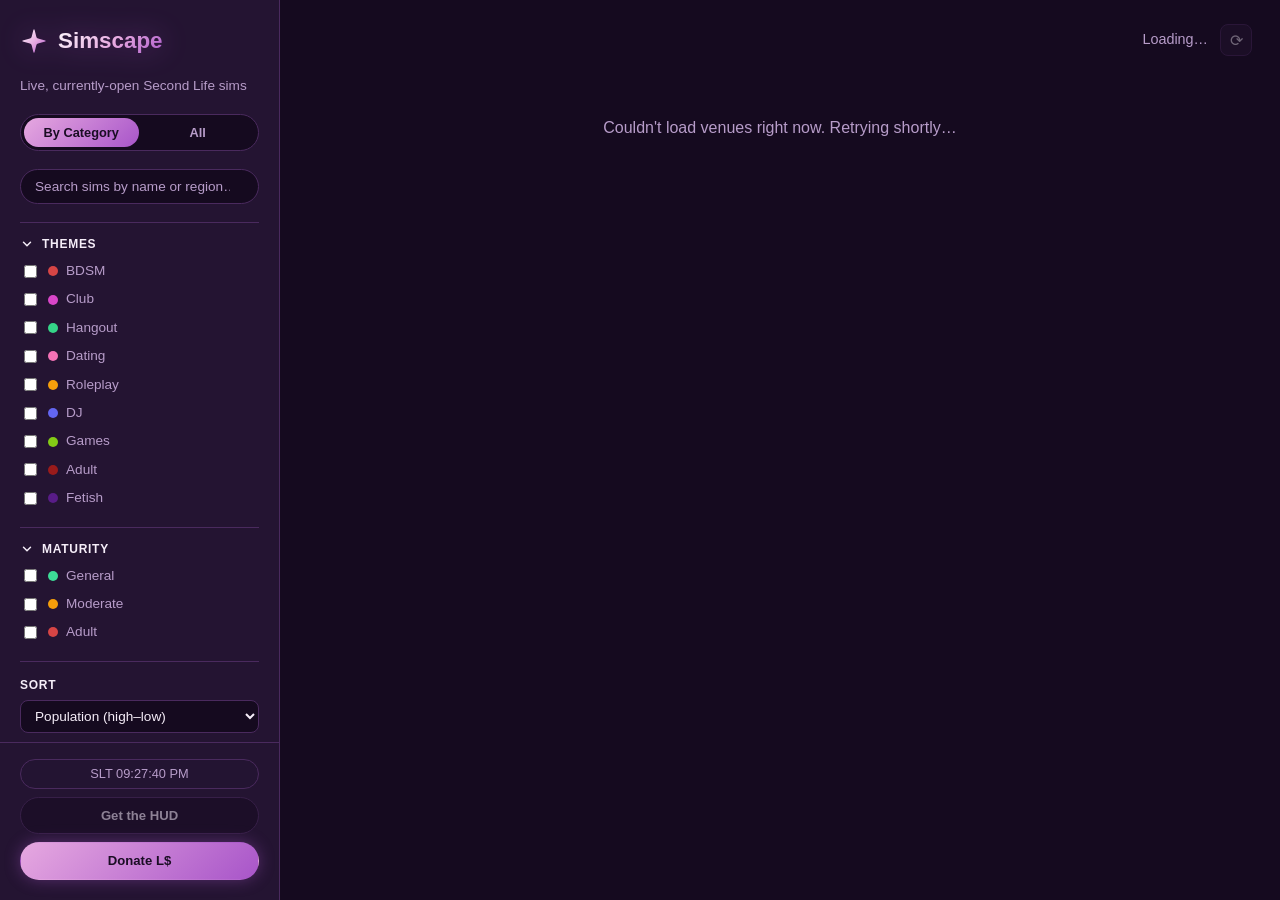
==== commit 158c4b04: "update site design" ====
--- a/docs/index.html
+++ b/docs/index.html
@@ -8,61 +8,87 @@
   <link rel="stylesheet" href="styles.css">
 </head>
 <body>
-  <header class="site-header">
-    <div class="wrap header-inner">
-      <div class="header-top">
+  <div class="app-shell">
+    <aside class="sidebar">
+      <div class="sidebar-scroll">
         <a class="brand" href="./">
           <img src="assets/logo.svg" alt="" class="brand-mark">
           <span>Simscape</span>
         </a>
+        <p class="tagline">Live, currently-open Second Life sims</p>
+
+        <div class="view-toggle" role="group" aria-label="View mode">
+          <button type="button" class="view-toggle-btn is-active" id="view-grouped-btn">By Category</button>
+          <button type="button" class="view-toggle-btn" id="view-all-btn">All</button>
+        </div>
+
+        <input type="search" id="search-input" class="search-input"
+               placeholder="Search sims by name or region…" aria-label="Search sims">
+
+        <div class="filter-group">
+          <button type="button" class="filter-group-toggle" aria-expanded="true" data-target="themes-filter-list">
+            <svg class="chevron-icon" width="14" height="14" viewBox="0 0 24 24" fill="none"
+                 stroke="currentColor" stroke-width="2.5" stroke-linecap="round" stroke-linejoin="round" aria-hidden="true">
+              <polyline points="6 9 12 15 18 9"></polyline>
+            </svg>
+            <span>Themes</span>
+          </button>
+          <div class="filter-group-list" id="themes-filter-list" role="group" aria-label="Filter by theme">
+            <!-- checkboxes injected by app.js from THEMES, kept in sync with lsl/shared_reference/themes.md -->
+          </div>
+        </div>
+
+        <div class="filter-group">
+          <button type="button" class="filter-group-toggle" aria-expanded="true" data-target="maturity-filter-list">
+            <svg class="chevron-icon" width="14" height="14" viewBox="0 0 24 24" fill="none"
+                 stroke="currentColor" stroke-width="2.5" stroke-linecap="round" stroke-linejoin="round" aria-hidden="true">
+              <polyline points="6 9 12 15 18 9"></polyline>
+            </svg>
+            <span>Maturity</span>
+          </button>
+          <div class="filter-group-list" id="maturity-filter-list" role="group" aria-label="Filter by maturity rating">
+            <!-- checkboxes injected by app.js from MATURITIES -->
+          </div>
+        </div>
+
+        <label class="sort-field">
+          <span class="sort-label">Sort</span>
+          <select id="sort-select" class="sort-select">
+            <option value="population_desc">Population (high–low)</option>
+            <option value="population_asc">Population (low–high)</option>
+            <option value="name_asc">Name (A–Z)</option>
+            <option value="theme_asc">Theme (A–Z)</option>
+          </select>
+        </label>
+      </div>
+
+      <div class="sidebar-footer">
         <span class="slt-clock" id="slt-clock" title="Second Life Time (Pacific)"></span>
+        <a id="hud-btn" class="sidebar-link" target="_blank" rel="noopener">Get the HUD</a>
+        <a class="sidebar-link sidebar-link-accent" target="_blank" rel="noopener"
+           href="https://my.secondlife.com/raypetal#about_tab">Donate L$</a>
       </div>
-      <div class="header-bottom">
-        <p class="tagline">Live, currently-open Second Life sims</p>
-        <div class="header-actions">
-          <a id="hud-btn" class="header-btn" target="_blank" rel="noopener">Get the HUD</a>
-          <a class="header-btn header-btn-accent" target="_blank" rel="noopener"
-             href="https://my.secondlife.com/raypetal#about_tab">Donate L$</a>
-        </div>
-      </div>
-    </div>
-  </header>
+    </aside>
 
-  <main class="wrap">
-    <div class="search-row">
-      <input type="search" id="search-input" class="search-input"
-             placeholder="Search sims by name or region…" aria-label="Search sims">
-    </div>
-
-    <div class="toolbar">
-      <div class="filters" id="theme-filters" role="group" aria-label="Filter by theme">
-        <button class="filter-chip is-active" data-theme="all" type="button">All</button>
-        <!-- theme chips are injected by app.js from THEMES, kept in sync with
-             lsl/shared_reference/themes.md -->
-      </div>
-      <div class="toolbar-meta">
-        <label class="sort-label" for="sort-select">Sort</label>
-        <select id="sort-select" class="sort-select">
-          <option value="population_desc">Population (high–low)</option>
-          <option value="population_asc">Population (low–high)</option>
-          <option value="name_asc">Name (A–Z)</option>
-          <option value="theme_asc">Theme (A–Z)</option>
-        </select>
+    <main class="main-content">
+      <div class="main-topbar">
         <span id="venue-count">Loading…</span>
         <button id="refresh-btn" class="refresh-btn" type="button" title="Refresh now">⟳</button>
       </div>
-    </div>
 
-    <p id="status-message" class="status-message" hidden></p>
+      <p id="status-message" class="status-message" hidden></p>
 
-    <section id="venue-grid" class="venue-grid" aria-live="polite"></section>
+      <div id="grouped-view" class="grouped-view"></div>
 
-    <nav class="pagination" id="pagination" aria-label="Pagination" hidden>
-      <button id="page-prev" class="page-btn" type="button">← Prev</button>
-      <span id="page-indicator" class="page-indicator"></span>
-      <button id="page-next" class="page-btn" type="button">Next →</button>
-    </nav>
-  </main>
+      <section id="venue-grid" class="venue-grid" aria-live="polite" hidden></section>
+
+      <nav class="pagination" id="pagination" aria-label="Pagination" hidden>
+        <button id="page-prev" class="page-btn" type="button">← Prev</button>
+        <span id="page-indicator" class="page-indicator"></span>
+        <button id="page-next" class="page-btn" type="button">Next →</button>
+      </nav>
+    </main>
+  </div>
 
   <template id="venue-card-template">
     <article class="venue-card">
@@ -71,7 +97,7 @@
         <span class="maturity-badge"></span>
       </div>
       <div class="venue-card-top">
-        <h2 class="venue-name"></h2>
+        <h3 class="venue-name"></h3>
         <div class="theme-badges"></div>
       </div>
       <div class="venue-card-bottom">
@@ -94,6 +120,24 @@
         </button>
       </div>
     </article>
+  </template>
+
+  <template id="category-section-template">
+    <section class="category-section">
+      <button type="button" class="category-header">
+        <svg class="chevron-icon" width="16" height="16" viewBox="0 0 24 24" fill="none"
+             stroke="currentColor" stroke-width="2.5" stroke-linecap="round" stroke-linejoin="round" aria-hidden="true">
+          <polyline points="6 9 12 15 18 9"></polyline>
+        </svg>
+        <h2 class="category-title"></h2>
+        <span class="category-count"></span>
+      </button>
+      <div class="category-row-wrap">
+        <button type="button" class="row-scroll-btn row-scroll-prev" aria-label="Scroll left">‹</button>
+        <div class="category-row"></div>
+        <button type="button" class="row-scroll-btn row-scroll-next" aria-label="Scroll right">›</button>
+      </div>
+    </section>
   </template>
 
   <dialog id="report-dialog" class="report-dialog">
--- a/docs/styles.css
+++ b/docs/styles.css
@@ -30,9 +30,32 @@
   --maturity-general: #3ddc97;
   --maturity-moderate: #f59e0b;
   --maturity-adult: #d64545;
+
+  --sidebar-width: 280px;
 }
 
 * { box-sizing: border-box; }
+
+/* Themed scrollbars everywhere a scrollbar can appear — the sidebar's own
+   vertical overflow (left), the page/main-content scroll (right), and the
+   category rows' horizontal scroll all pick this up from one place. Firefox's
+   scrollbar-color/-width are inherited, so setting them once on :root cascades;
+   Webkit's ::-webkit-scrollbar pseudo-element needs the universal selector
+   since it doesn't inherit the same way. */
+:root {
+  scrollbar-width: thin;
+  scrollbar-color: var(--border) var(--bg);
+}
+
+*::-webkit-scrollbar { width: 10px; height: 10px; }
+*::-webkit-scrollbar-track { background: var(--bg); }
+*::-webkit-scrollbar-thumb {
+  background: var(--border);
+  border-radius: 999px;
+  border: 2px solid var(--bg);
+  background-clip: padding-box;
+}
+*::-webkit-scrollbar-thumb:hover { background: var(--accent); }
 
 body {
   margin: 0;
@@ -57,50 +80,79 @@
   outline-offset: 2px;
 }
 
-.wrap {
-  max-width: 1100px;
-  margin: 0 auto;
-  padding: 0 20px;
-}
-
-.site-header {
-  position: relative;
+/* ---- App shell: fixed left sidebar + scrolling main content ------------- */
+
+.app-shell {
+  display: flex;
+  align-items: flex-start;
+  min-height: 100vh;
+}
+
+.sidebar {
+  flex: 0 0 var(--sidebar-width);
+  width: var(--sidebar-width);
+  position: sticky;
+  top: 0;
+  height: 100vh;
+  display: flex;
+  flex-direction: column;
+  background: var(--bg-elevated);
+  border-right: 1px solid var(--border);
   overflow: hidden;
-  background:
-    radial-gradient(circle at 6% 25%, rgba(245,237,248,0.4) 0 2px, transparent 3px),
-    radial-gradient(circle at 20% 75%, rgba(230,168,224,0.35) 0 1.5px, transparent 2.5px),
-    radial-gradient(circle at 38% 15%, rgba(245,237,248,0.3) 0 1.5px, transparent 2.5px),
-    radial-gradient(circle at 63% 80%, rgba(230,168,224,0.35) 0 2px, transparent 3px),
-    radial-gradient(circle at 82% 20%, rgba(245,237,248,0.35) 0 1.5px, transparent 2.5px),
-    radial-gradient(circle at 94% 60%, rgba(230,168,224,0.3) 0 1.5px, transparent 2.5px),
-    radial-gradient(ellipse 760px 280px at 50% -55%, rgba(168,85,201,0.45), transparent 70%),
-    var(--bg);
-  border-bottom: 1px solid var(--border);
-  padding: 28px 0 24px;
-}
-
-.header-inner {
-  position: relative;
-  z-index: 1;
-  display: flex;
-  flex-direction: column;
+}
+
+.sidebar-scroll {
+  /* flex + min-height: 0 — same reasoning as .category-row's comment below:
+     without this a flex child defaults to min-height:auto and grows to fit ALL
+     its content instead of being constrained to the space above .sidebar-footer,
+     so overflowing content would get silently clipped by .sidebar's
+     overflow:hidden instead of becoming scrollable here. */
+  flex: 1 1 0%;
+  min-height: 0;
+  overflow-y: auto;
+  padding: 24px 20px 16px;
+  display: flex;
+  flex-direction: column;
+  gap: 18px;
+}
+
+.main-content {
+  flex: 1;
+  min-width: 0;
+  padding: 24px 28px 56px;
+}
+
+.main-topbar {
+  display: flex;
+  align-items: center;
+  justify-content: flex-end;
+  gap: 12px;
+  color: var(--text-muted);
+  font-size: 0.9rem;
+  margin-bottom: 20px;
+}
+
+@media (max-width: 860px) {
+  .app-shell { flex-direction: column; }
+
+  .sidebar {
+    position: static;
+    width: 100%;
+    height: auto;
+    border-right: none;
+    border-bottom: 1px solid var(--border);
+  }
+
+  .sidebar-scroll { overflow-y: visible; }
+
+  .main-content { padding: 20px 16px 48px; }
+}
+
+.brand {
+  display: flex;
+  align-items: center;
   gap: 10px;
-}
-
-.header-top,
-.header-bottom {
-  display: flex;
-  align-items: baseline;
-  justify-content: space-between;
-  gap: 16px;
-  flex-wrap: wrap;
-}
-
-.brand {
-  display: flex;
-  align-items: center;
-  gap: 10px;
-  font-size: 1.6rem;
+  font-size: 1.4rem;
   font-weight: 800;
   text-decoration: none;
   filter: drop-shadow(0 0 14px rgba(168,85,201,0.45));
@@ -113,122 +165,219 @@
   color: transparent;
 }
 
-.brand-mark { width: 30px; height: 30px; }
+.brand-mark { width: 28px; height: 28px; }
+
+.tagline {
+  margin: 0;
+  color: var(--text-muted);
+  font-size: 0.85rem;
+}
 
 .slt-clock {
   font-variant-numeric: tabular-nums;
-  font-size: 0.85rem;
+  font-size: 0.8rem;
   color: var(--text-muted);
   border: 1px solid var(--border);
   border-radius: 999px;
   padding: 4px 12px;
   background: rgba(36, 20, 50, 0.6);
-}
-
-.tagline {
-  margin: 0;
-  color: var(--text-muted);
-  font-size: 0.95rem;
-}
-
-.header-actions {
-  display: flex;
-  gap: 10px;
-}
-
-.header-btn {
-  display: inline-flex;
-  align-items: center;
+  text-align: center;
+}
+
+/* ---- Sidebar: view toggle, search, filter groups, sort ------------------ */
+
+.view-toggle {
+  display: flex;
+  background: var(--bg);
   border: 1px solid var(--border);
   border-radius: 999px;
-  padding: 7px 16px;
-  font-size: 0.85rem;
+  padding: 3px;
+  gap: 2px;
+}
+
+.view-toggle-btn {
+  flex: 1;
+  background: none;
+  border: none;
+  border-radius: 999px;
+  padding: 7px 10px;
+  font-size: 0.8rem;
   font-weight: 600;
+  color: var(--text-muted);
+  cursor: pointer;
+  transition: background-color 0.15s ease, color 0.15s ease;
+}
+
+.view-toggle-btn:hover { color: var(--text); }
+
+.view-toggle-btn.is-active {
+  background: linear-gradient(135deg, var(--accent-pink), var(--accent));
+  color: var(--on-accent);
+}
+
+.search-input {
+  width: 100%;
+  background: var(--bg);
+  border: 1px solid var(--border);
+  border-radius: 999px;
+  padding: 9px 14px;
+  color: var(--text);
+  font-size: 0.85rem;
+  font-family: inherit;
+  transition: border-color 0.15s ease;
+}
+
+.search-input::placeholder { color: var(--text-muted); }
+
+.search-input:hover { border-color: var(--accent); }
+
+.filter-group {
+  border-top: 1px solid var(--border);
+  padding-top: 14px;
+}
+
+.filter-group-toggle {
+  display: flex;
+  align-items: center;
+  gap: 8px;
+  width: 100%;
+  background: none;
+  border: none;
+  color: var(--text);
+  font-size: 0.75rem;
+  font-weight: 700;
+  text-transform: uppercase;
+  letter-spacing: 0.06em;
+  cursor: pointer;
+  padding: 0 0 10px;
+}
+
+.chevron-icon {
+  flex-shrink: 0;
+  transition: transform 0.15s ease;
+}
+
+.filter-group-toggle.is-collapsed .chevron-icon { transform: rotate(-90deg); }
+
+.filter-group-list {
+  display: flex;
+  flex-direction: column;
+  gap: 8px;
+}
+
+.filter-group-list.is-collapsed { display: none; }
+
+.filter-checkbox {
+  display: flex;
+  align-items: center;
+  gap: 8px;
+  font-size: 0.85rem;
+  color: var(--text-muted);
+  cursor: pointer;
+}
+
+.filter-checkbox:hover { color: var(--text); }
+
+.filter-checkbox input {
+  accent-color: var(--accent);
+  cursor: pointer;
+}
+
+.filter-checkbox-swatch {
+  width: 10px;
+  height: 10px;
+  border-radius: 50%;
+  flex-shrink: 0;
+  background: var(--theme-fallback);
+}
+
+.filter-checkbox-swatch[data-theme="BDSM"] { background: var(--theme-bdsm); }
+.filter-checkbox-swatch[data-theme="Club"] { background: var(--theme-club); }
+.filter-checkbox-swatch[data-theme="Hangout"] { background: var(--theme-hangout); }
+.filter-checkbox-swatch[data-theme="Dating"] { background: var(--theme-dating); }
+.filter-checkbox-swatch[data-theme="Roleplay"] { background: var(--theme-roleplay); }
+.filter-checkbox-swatch[data-theme="DJ"] { background: var(--theme-dj); }
+.filter-checkbox-swatch[data-theme="Games"] { background: var(--theme-games); }
+.filter-checkbox-swatch[data-theme="Adult"] { background: var(--theme-adult); }
+.filter-checkbox-swatch[data-theme="Fetish"] { background: var(--theme-fetish); }
+
+.filter-checkbox-swatch[data-maturity="General"] { background: var(--maturity-general); }
+.filter-checkbox-swatch[data-maturity="Moderate"] { background: var(--maturity-moderate); }
+.filter-checkbox-swatch[data-maturity="Adult"] { background: var(--maturity-adult); }
+
+.sort-field {
+  display: flex;
+  flex-direction: column;
+  gap: 6px;
+  border-top: 1px solid var(--border);
+  padding-top: 14px;
+}
+
+.sort-label {
+  font-size: 0.75rem;
+  font-weight: 700;
+  text-transform: uppercase;
+  letter-spacing: 0.06em;
+  color: var(--text);
+}
+
+.sort-select {
+  background: var(--bg);
+  border: 1px solid var(--border);
+  color: var(--text);
+  border-radius: 8px;
+  padding: 7px 10px;
+  font-size: 0.85rem;
+  cursor: pointer;
+  transition: border-color 0.15s ease;
+}
+
+.sort-select:hover { border-color: var(--accent); }
+
+/* ---- Sidebar footer: clock + external links, pinned to the bottom ------- */
+
+.sidebar-footer {
+  flex-shrink: 0;
+  display: flex;
+  flex-direction: column;
+  gap: 8px;
+  padding: 16px 20px 20px;
+  border-top: 1px solid var(--border);
+}
+
+.sidebar-link {
+  display: flex;
+  align-items: center;
+  justify-content: center;
+  border: 1px solid var(--border);
+  border-radius: 999px;
+  padding: 8px 14px;
+  font-size: 0.82rem;
+  font-weight: 600;
   color: var(--text);
   text-decoration: none;
-  background: var(--bg-elevated);
+  background: var(--bg);
   transition: border-color 0.15s ease, color 0.15s ease, opacity 0.15s ease;
 }
 
-.header-btn:hover { border-color: var(--accent); color: var(--accent-pink); }
-
-.header-btn-accent {
+.sidebar-link:hover { border-color: var(--accent); color: var(--accent-pink); }
+
+.sidebar-link-accent {
   background: linear-gradient(135deg, var(--accent-pink), var(--accent));
   border-color: transparent;
   color: var(--on-accent);
   box-shadow: 0 0 16px rgba(168,85,201,0.4);
 }
 
-.header-btn-accent:hover { color: var(--on-accent); opacity: 0.9; }
-
-.header-btn.is-disabled {
+.sidebar-link-accent:hover { color: var(--on-accent); opacity: 0.9; }
+
+.sidebar-link.is-disabled {
   opacity: 0.5;
   cursor: default;
   pointer-events: none;
 }
 
-.search-row {
-  margin: 28px 0 0;
-}
-
-.search-input {
-  width: 100%;
-  background: var(--bg-elevated);
-  border: 1px solid var(--border);
-  border-radius: 999px;
-  padding: 10px 16px;
-  color: var(--text);
-  font-size: 0.9rem;
-  font-family: inherit;
-  transition: border-color 0.15s ease;
-}
-
-.search-input::placeholder { color: var(--text-muted); }
-
-.search-input:hover { border-color: var(--accent); }
-
-.toolbar {
-  display: flex;
-  justify-content: space-between;
-  align-items: center;
-  gap: 16px;
-  flex-wrap: wrap;
-  margin: 16px 0 20px;
-}
-
-.filters {
-  display: flex;
-  flex-wrap: wrap;
-  gap: 8px;
-}
-
-.filter-chip {
-  background: var(--bg-elevated);
-  border: 1px solid var(--border);
-  color: var(--text-muted);
-  border-radius: 999px;
-  padding: 6px 14px;
-  font-size: 0.85rem;
-  cursor: pointer;
-  transition: color 0.15s ease, background-color 0.15s ease, border-color 0.15s ease;
-}
-
-.filter-chip:hover { color: var(--text); }
-
-.filter-chip.is-active {
-  background: linear-gradient(135deg, var(--accent-pink), var(--accent));
-  border-color: transparent;
-  color: var(--on-accent);
-  font-weight: 600;
-}
-
-.toolbar-meta {
-  display: flex;
-  align-items: center;
-  gap: 12px;
-  color: var(--text-muted);
-  font-size: 0.9rem;
-}
+/* ---- Main content: count/refresh bar, status, pagination ---------------- */
 
 .refresh-btn {
   background: var(--bg-elevated);
@@ -251,23 +400,6 @@
   cursor: default;
   pointer-events: none;
 }
-
-.sort-label {
-  font-size: 0.85rem;
-}
-
-.sort-select {
-  background: var(--bg-elevated);
-  border: 1px solid var(--border);
-  color: var(--text);
-  border-radius: 8px;
-  padding: 6px 10px;
-  font-size: 0.85rem;
-  cursor: pointer;
-  transition: border-color 0.15s ease;
-}
-
-.sort-select:hover { border-color: var(--accent); }
 
 /* :not([hidden]) — an author rule setting `display` beats the browser's
    default [hidden] { display: none } rule regardless of selector specificity
@@ -311,11 +443,98 @@
   text-align: center;
 }
 
-.venue-grid {
+/* ---- Grouped (by-category) view: stacked horizontal-scroll rows --------- */
+
+.grouped-view:not([hidden]) {
+  display: flex;
+  flex-direction: column;
+  gap: 28px;
+  padding-bottom: 48px;
+}
+
+.category-section { min-width: 0; }
+
+.category-header {
+  display: flex;
+  align-items: center;
+  gap: 8px;
+  background: none;
+  border: none;
+  color: var(--accent-pink);
+  cursor: pointer;
+  padding: 0 0 12px;
+  width: 100%;
+}
+
+.category-header .chevron-icon { transition: transform 0.15s ease; }
+
+.category-header.is-collapsed .chevron-icon { transform: rotate(-90deg); }
+
+.category-title {
+  margin: 0;
+  font-size: 0.95rem;
+  font-weight: 800;
+  text-transform: uppercase;
+  letter-spacing: 0.08em;
+}
+
+.category-count {
+  color: var(--text-muted);
+  font-size: 0.8rem;
+  font-weight: 600;
+}
+
+.category-row-wrap {
+  position: relative;
+  display: flex;
+  align-items: center;
+  gap: 8px;
+}
+
+.category-row-wrap.is-collapsed { display: none; }
+
+.category-row {
+  /* flex + min-width: 0 — without this, a flex child's default min-width:auto
+     lets it grow to fit ALL its cards instead of shrinking to the space between
+     the two arrow buttons, which would silently defeat overflow-x:auto (the row
+     would just expand instead of scrolling). */
+  flex: 1 1 0%;
+  min-width: 0;
+  display: flex;
+  gap: 16px;
+  overflow-x: auto;
+  scroll-snap-type: x proximity;
+  padding-bottom: 6px;
+}
+
+.row-scroll-btn {
+  flex-shrink: 0;
+  width: 32px;
+  height: 32px;
+  border-radius: 50%;
+  border: 1px solid var(--border);
+  background: var(--bg-elevated-2);
+  color: var(--text);
+  font-size: 1.1rem;
+  line-height: 1;
+  cursor: pointer;
+  transition: border-color 0.15s ease, color 0.15s ease;
+}
+
+.row-scroll-btn:hover { border-color: var(--accent); color: var(--accent-pink); }
+
+/* ---- Venue cards (shared by grouped rows and the flat "All" grid) ------- */
+
+.venue-grid:not([hidden]) {
   display: grid;
   grid-template-columns: repeat(auto-fill, minmax(260px, 1fr));
   gap: 16px;
   padding-bottom: 48px;
+}
+
+.category-row .venue-card {
+  flex: 0 0 270px;
+  scroll-snap-align: start;
 }
 
 .venue-card {
@@ -383,8 +602,7 @@
 
 .venue-card-top {
   display: flex;
-  justify-content: space-between;
-  align-items: flex-start;
+  flex-direction: column;
   gap: 8px;
   padding: 0 16px;
 }
@@ -401,7 +619,7 @@
   flex-shrink: 0;
   display: flex;
   flex-wrap: wrap;
-  justify-content: flex-end;
+  justify-content: flex-start;
   gap: 4px;
 }
 
@@ -449,6 +667,13 @@
   border-radius: 50%;
   background: var(--good);
   display: inline-block;
+}
+
+.region-name {
+  min-width: 0;
+  overflow: hidden;
+  text-overflow: ellipsis;
+  white-space: nowrap;
 }
 
 .venue-card-actions {
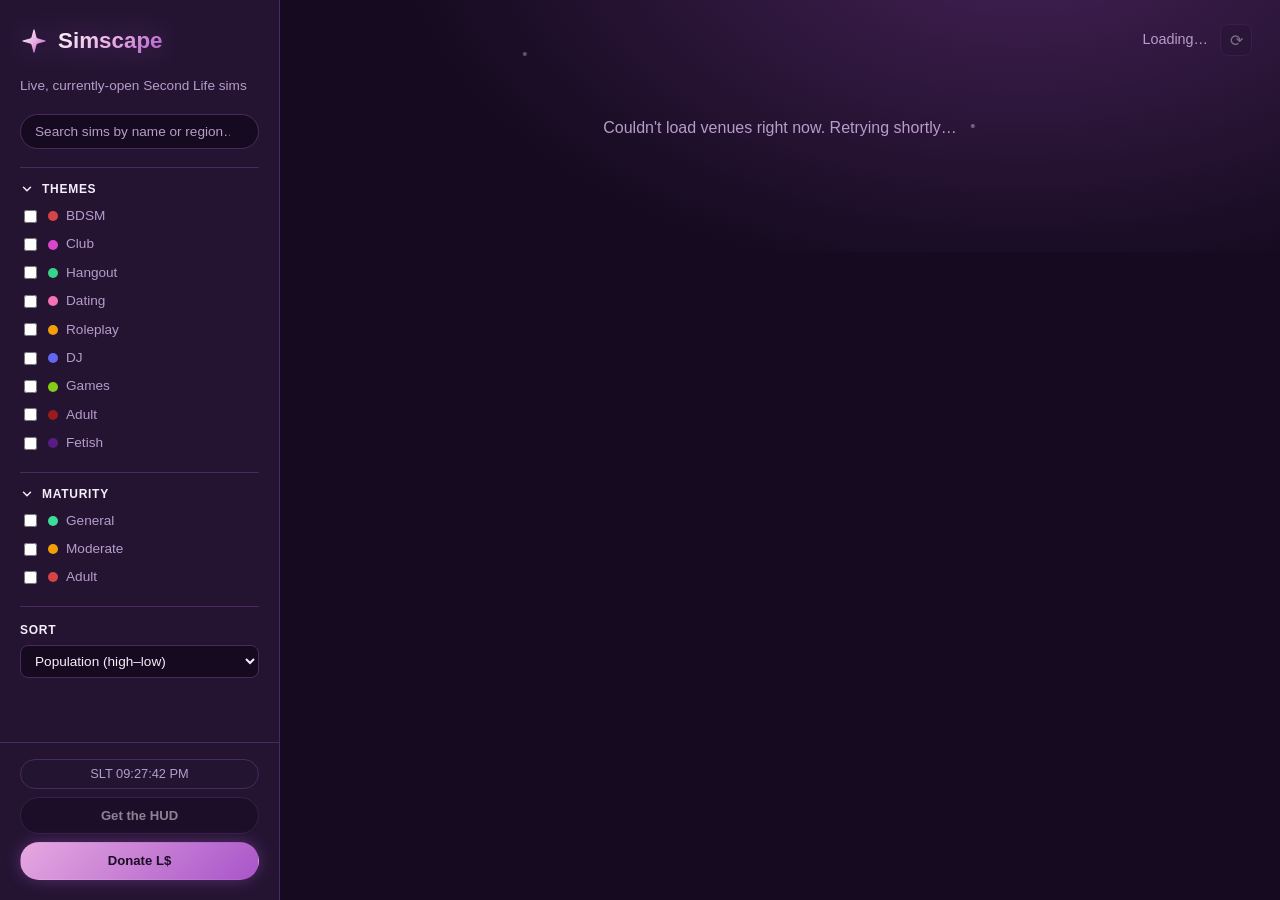
==== commit 801ed6b3: "update venue listing logic" ====
--- a/docs/index.html
+++ b/docs/index.html
@@ -16,11 +16,6 @@
           <span>Simscape</span>
         </a>
         <p class="tagline">Live, currently-open Second Life sims</p>
-
-        <div class="view-toggle" role="group" aria-label="View mode">
-          <button type="button" class="view-toggle-btn is-active" id="view-grouped-btn">By Category</button>
-          <button type="button" class="view-toggle-btn" id="view-all-btn">All</button>
-        </div>
 
         <input type="search" id="search-input" class="search-input"
                placeholder="Search sims by name or region…" aria-label="Search sims">
@@ -78,8 +73,6 @@
 
       <p id="status-message" class="status-message" hidden></p>
 
-      <div id="grouped-view" class="grouped-view"></div>
-
       <section id="venue-grid" class="venue-grid" aria-live="polite" hidden></section>
 
       <nav class="pagination" id="pagination" aria-label="Pagination" hidden>
@@ -97,7 +90,7 @@
         <span class="maturity-badge"></span>
       </div>
       <div class="venue-card-top">
-        <h3 class="venue-name"></h3>
+        <h2 class="venue-name"></h2>
         <div class="theme-badges"></div>
       </div>
       <div class="venue-card-bottom">
@@ -120,24 +113,6 @@
         </button>
       </div>
     </article>
-  </template>
-
-  <template id="category-section-template">
-    <section class="category-section">
-      <button type="button" class="category-header">
-        <svg class="chevron-icon" width="16" height="16" viewBox="0 0 24 24" fill="none"
-             stroke="currentColor" stroke-width="2.5" stroke-linecap="round" stroke-linejoin="round" aria-hidden="true">
-          <polyline points="6 9 12 15 18 9"></polyline>
-        </svg>
-        <h2 class="category-title"></h2>
-        <span class="category-count"></span>
-      </button>
-      <div class="category-row-wrap">
-        <button type="button" class="row-scroll-btn row-scroll-prev" aria-label="Scroll left">‹</button>
-        <div class="category-row"></div>
-        <button type="button" class="row-scroll-btn row-scroll-next" aria-label="Scroll right">›</button>
-      </div>
-    </section>
   </template>
 
   <dialog id="report-dialog" class="report-dialog">
--- a/docs/styles.css
+++ b/docs/styles.css
@@ -102,11 +102,10 @@
 }
 
 .sidebar-scroll {
-  /* flex + min-height: 0 — same reasoning as .category-row's comment below:
-     without this a flex child defaults to min-height:auto and grows to fit ALL
-     its content instead of being constrained to the space above .sidebar-footer,
-     so overflowing content would get silently clipped by .sidebar's
-     overflow:hidden instead of becoming scrollable here. */
+  /* flex + min-height: 0 — without this a flex child defaults to min-height:auto
+     and grows to fit ALL its content instead of being constrained to the space
+     above .sidebar-footer, so overflowing content would get silently clipped by
+     .sidebar's overflow:hidden instead of becoming scrollable here. */
   flex: 1 1 0%;
   min-height: 0;
   overflow-y: auto;
@@ -120,6 +119,23 @@
   flex: 1;
   min-width: 0;
   padding: 24px 28px 56px;
+  /* Small star-like dots + two soft accent glows, same technique the old
+     site-header used — background-attachment: fixed keeps them pinned to the
+     viewport as an ambient backdrop instead of scrolling away with the content. */
+  background:
+    radial-gradient(circle at 8% 10%, rgba(245,237,248,0.4) 0 2px, transparent 3px),
+    radial-gradient(circle at 24% 32%, rgba(230,168,224,0.32) 0 1.5px, transparent 2.5px),
+    radial-gradient(circle at 41% 6%, rgba(245,237,248,0.3) 0 1.5px, transparent 2.5px),
+    radial-gradient(circle at 58% 48%, rgba(230,168,224,0.3) 0 2px, transparent 3px),
+    radial-gradient(circle at 76% 14%, rgba(245,237,248,0.35) 0 1.5px, transparent 2.5px),
+    radial-gradient(circle at 90% 60%, rgba(230,168,224,0.28) 0 1.5px, transparent 2.5px),
+    radial-gradient(circle at 14% 78%, rgba(245,237,248,0.25) 0 1.5px, transparent 2.5px),
+    radial-gradient(circle at 67% 85%, rgba(230,168,224,0.25) 0 2px, transparent 3px),
+    radial-gradient(circle at 95% 92%, rgba(245,237,248,0.22) 0 1.5px, transparent 2.5px),
+    radial-gradient(ellipse 900px 520px at 80% -8%, rgba(168,85,201,0.32), transparent 70%),
+    radial-gradient(ellipse 760px 460px at 5% 105%, rgba(168,85,201,0.22), transparent 70%),
+    var(--bg);
+  background-attachment: fixed;
 }
 
 .main-topbar {
@@ -184,36 +200,7 @@
   text-align: center;
 }
 
-/* ---- Sidebar: view toggle, search, filter groups, sort ------------------ */
-
-.view-toggle {
-  display: flex;
-  background: var(--bg);
-  border: 1px solid var(--border);
-  border-radius: 999px;
-  padding: 3px;
-  gap: 2px;
-}
-
-.view-toggle-btn {
-  flex: 1;
-  background: none;
-  border: none;
-  border-radius: 999px;
-  padding: 7px 10px;
-  font-size: 0.8rem;
-  font-weight: 600;
-  color: var(--text-muted);
-  cursor: pointer;
-  transition: background-color 0.15s ease, color 0.15s ease;
-}
-
-.view-toggle-btn:hover { color: var(--text); }
-
-.view-toggle-btn.is-active {
-  background: linear-gradient(135deg, var(--accent-pink), var(--accent));
-  color: var(--on-accent);
-}
+/* ---- Sidebar: search, filter groups, sort -------------------------------- */
 
 .search-input {
   width: 100%;
@@ -443,98 +430,13 @@
   text-align: center;
 }
 
-/* ---- Grouped (by-category) view: stacked horizontal-scroll rows --------- */
-
-.grouped-view:not([hidden]) {
-  display: flex;
-  flex-direction: column;
-  gap: 28px;
-  padding-bottom: 48px;
-}
-
-.category-section { min-width: 0; }
-
-.category-header {
-  display: flex;
-  align-items: center;
-  gap: 8px;
-  background: none;
-  border: none;
-  color: var(--accent-pink);
-  cursor: pointer;
-  padding: 0 0 12px;
-  width: 100%;
-}
-
-.category-header .chevron-icon { transition: transform 0.15s ease; }
-
-.category-header.is-collapsed .chevron-icon { transform: rotate(-90deg); }
-
-.category-title {
-  margin: 0;
-  font-size: 0.95rem;
-  font-weight: 800;
-  text-transform: uppercase;
-  letter-spacing: 0.08em;
-}
-
-.category-count {
-  color: var(--text-muted);
-  font-size: 0.8rem;
-  font-weight: 600;
-}
-
-.category-row-wrap {
-  position: relative;
-  display: flex;
-  align-items: center;
-  gap: 8px;
-}
-
-.category-row-wrap.is-collapsed { display: none; }
-
-.category-row {
-  /* flex + min-width: 0 — without this, a flex child's default min-width:auto
-     lets it grow to fit ALL its cards instead of shrinking to the space between
-     the two arrow buttons, which would silently defeat overflow-x:auto (the row
-     would just expand instead of scrolling). */
-  flex: 1 1 0%;
-  min-width: 0;
-  display: flex;
-  gap: 16px;
-  overflow-x: auto;
-  scroll-snap-type: x proximity;
-  padding-bottom: 6px;
-}
-
-.row-scroll-btn {
-  flex-shrink: 0;
-  width: 32px;
-  height: 32px;
-  border-radius: 50%;
-  border: 1px solid var(--border);
-  background: var(--bg-elevated-2);
-  color: var(--text);
-  font-size: 1.1rem;
-  line-height: 1;
-  cursor: pointer;
-  transition: border-color 0.15s ease, color 0.15s ease;
-}
-
-.row-scroll-btn:hover { border-color: var(--accent); color: var(--accent-pink); }
-
-/* ---- Venue cards (shared by grouped rows and the flat "All" grid) ------- */
+/* ---- Venue cards, paginated grid ----------------------------------------- */
 
 .venue-grid:not([hidden]) {
   display: grid;
   grid-template-columns: repeat(auto-fill, minmax(260px, 1fr));
   gap: 16px;
   padding-bottom: 48px;
-}
-
-.category-row .venue-card {
-  flex: 0 0 270px;
-  scroll-snap-align: start;
 }
 
 .venue-card {
